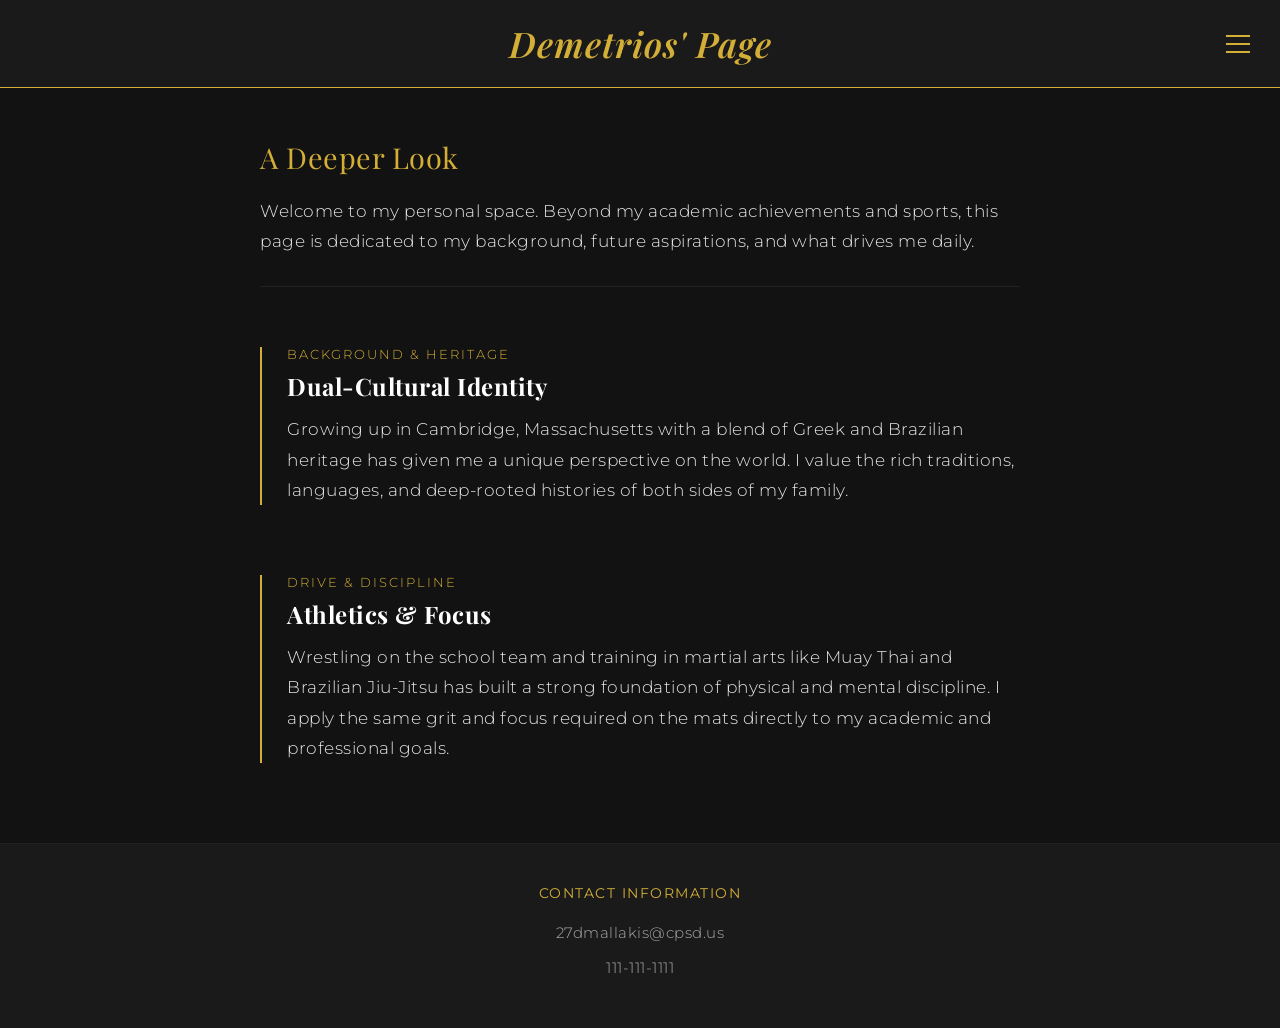
==== me.html @ a4295f93 "added a file called me.html and linked it to style.css" ====
<!DOCTYPE html>
<html lang="en">
<head>
    <meta charset="UTF-8">
    <meta name="viewport" content="width=device-width, initial-scale=1.0">
    <link rel="stylesheet" href="css/style.css">
    <link href="https://fonts.googleapis.com/css2?family=Montserrat:wght@300;400;500&family=Playfair+Display:ital,wght@0,400;0,600;1,400&display=swap" rel="stylesheet">
    <title>About Me - Detailed</title>
</head>
<body>

    <header>
        <h1>Demetrios' Page</h1>
        <div class="burger-menu">
            <input type="checkbox" id="menu-toggle">
            <label for="menu-toggle" class="burger-icon">
                <span></span>
                <span></span>
                <span></span>
            </label>
            <div class="menu-dropdown">
                <a href="index.html">Home</a>
                <a href="projects.html">Projects</a>
                <a href="me.html">Me</a>
            </div>
        </div>
    </header>

    <main>
        
        <section class="page-intro">
            <h2>A Deeper Look</h2>
            <p>
                Welcome to my personal space. Beyond my academic achievements and sports, 
                this page is dedicated to my background, future aspirations, and what drives me daily.
            </p>
        </section>

        <section class="project-card">
            <span class="project-meta">Background & Heritage</span>
            <h3>Dual-Cultural Identity</h3>
            <p>
                Growing up in Cambridge, Massachusetts with a blend of Greek and Brazilian heritage has given me a unique perspective on the world. I value the rich traditions, languages, and deep-rooted histories of both sides of my family.
            </p>
        </section>

        <section class="project-card">
            <span class="project-meta">Drive & Discipline</span>
            <h3>Athletics & Focus</h3>
            <p>
                Wrestling on the school team and training in martial arts like Muay Thai and Brazilian Jiu-Jitsu has built a strong foundation of physical and mental discipline. I apply the same grit and focus required on the mats directly to my academic and professional goals.
            </p>
        </section>

    </main>
    
    <footer>
        <div class="footer-content">
            <h3>Contact Information</h3>
            <p><a href="mailto:27dmallakis@cpsd.us">27dmallakis@cpsd.us</a></p>
            <p><a href="tel:111-111-1111">111-111-1111</a></p>
        </div>
    </footer>

</body>
</html>
---- css/style.css ----
* {
    margin: 0;
    padding: 0;
    box-sizing: border-box;
}

html {
    scroll-behavior: smooth;
}

body {
    background-color: #121212;
    font-family: 'Montserrat', sans-serif;
    font-weight: 300;
    letter-spacing: 0.5px;
}

header {
    position: sticky;
    top: 0; 
    position: relative;
    padding: 20px 0;
    display: flex;
    justify-content: center;
    align-items: center;
    background-color: #1a1a1a;
    border-bottom: 1px solid #d4af37;
    width: 100%;
    z-index: 100;
}

h1 {
    text-align: center;
    font-family: 'Playfair Display', Georgia, serif;
    font-weight: 600;
    font-style: italic;
    font-size: 2.2rem;
    color: #d4af37;
    letter-spacing: 1px;
}

.burger-menu {
    position: absolute;
    right: 30px;
    display: flex;
    align-items: center;
}

#menu-toggle {
    display: none;
}

.burger-icon {
    display: flex;
    flex-direction: column;
    justify-content: space-between;
    width: 24px;
    height: 18px;
    cursor: pointer;
    z-index: 10;
}

.burger-icon span {
    display: block;
    width: 100%;
    height: 2px;
    background-color: #d4af37;
    transition: all 0.3s ease;
}

.menu-dropdown {
    position: absolute;
    top: 40px;
    right: 0;
    background-color: #1a1a1a;
    border: 1px solid #d4af37;
    border-radius: 4px;
    padding: 15px;
    display: flex;
    flex-direction: column;
    gap: 15px;
    min-width: 150px;
    opacity: 0;
    visibility: hidden;
    transform: translateY(-10px);
    transition: all 0.3s ease;
}

.menu-dropdown a {
    font-family: 'Montserrat', sans-serif;
    color: #aaaaaa;
    text-decoration: none;
    font-size: 0.9rem;
    text-transform: uppercase;
    letter-spacing: 1px;
    transition: color 0.2s ease;
}

.menu-dropdown a:hover {
    color: #d4af37;
}

#menu-toggle:checked ~ .menu-dropdown {
    opacity: 1;
    visibility: visible;
    transform: translateY(0);
}

#menu-toggle:checked ~ .burger-icon span:nth-child(1) {
    transform: translateY(8px) rotate(45deg);
}

#menu-toggle:checked ~ .burger-icon span:nth-child(2) {
    opacity: 0;
}

#menu-toggle:checked ~ .burger-icon span:nth-child(3) {
    transform: translateY(-8px) rotate(-45deg);
}

nav {
    display: flex;
    justify-content: center;
    gap: 30px;
    margin: 40px 0;
}

nav a {
    font-family: 'Montserrat', sans-serif;
    font-weight: 400;
    color: #aaaaaa;
    text-decoration: none;
    font-size: 0.95rem;
    text-transform: uppercase;
    letter-spacing: 2px;
    transition: color 0.3s ease;
}

nav a:hover {
    color: #d4af37;
    text-decoration: none;
}

main {
    max-width: 800px;
    margin: 0 auto;
    padding: 0 20px;
}

section {
    margin-bottom: 60px;
    scroll-margin-top: 100px;
}

h2 {
    font-family: 'Playfair Display', Georgia, serif;
    font-weight: 400;
    font-size: 1.8rem;
    color: #d4af37;
    margin-bottom: 20px;
    letter-spacing: 0.5px;
}

p, ol {
    color: #e5e5e5;
    line-height: 1.8;
    font-size: 1.05rem;
}

ol {
    padding-left: 20px;
}

li {
    margin-bottom: 10px;
}

.heritage-gallery {
    display: grid;
    grid-template-columns: 1fr 1fr;
    gap: 20px;
    margin-top: 10px;
    margin-bottom: 60px;
}

.gallery-item {
    position: relative;
    overflow: hidden;
    border: 1px solid #222222;
    border-radius: 4px;
    transition: border-color 0.3s ease;
}

.gallery-item img {
    width: 100%;
    height: 250px;
    object-fit: cover;
    display: block;
    filter: grayscale(20%) brightness(90%);
    transition: transform 0.5s ease, filter 0.5s ease;
}

.gallery-caption {
    position: absolute;
    bottom: 15px;
    left: 15px;
    font-family: 'Playfair Display', Georgia, serif;
    font-style: italic;
    color: #d4af37;
    font-size: 1.2rem;
    text-shadow: 2px 2px 4px rgba(0, 0, 0, 0.8);
    z-index: 2;
}

.gallery-item:hover {
    border-color: #d4af37;
}

.gallery-item:hover img {
    transform: scale(1.04);
    filter: grayscale(0%) brightness(100%);
}

footer {
    display: flex;
    justify-content: center;
    align-items: center;
    background-color: #1a1a1a;
    border-top: 1px solid #222222;
    width: 100%;
    padding: 40px 0;
    margin-top: 80px;
}

.footer-content {
    text-align: center;
}

footer h3 {
    font-family: 'Montserrat', sans-serif;
    font-weight: 400;
    color: #d4af37;
    font-size: 0.9rem;
    text-transform: uppercase;
    letter-spacing: 1.5px;
    margin-bottom: 15px;
}

footer p {
    margin-bottom: 5px;
}

footer a {
    font-family: 'Montserrat', sans-serif;
    color: #aaaaaa;
    text-decoration: none;
    font-size: 0.95rem;
    transition: color 0.3s ease;
}

footer a:hover {
    color: #ffffff;
}

.project-card {
    border-left: 2px solid #d4af37;
    padding-left: 25px;
    margin-bottom: 70px;
}

.project-card h3 {
    font-family: 'Playfair Display', Georgia, serif;
    color: #ffffff;
    font-size: 1.5rem;
    margin-bottom: 12px;
}

.project-meta {
    display: block;
    font-family: 'Montserrat', sans-serif;
    font-size: 0.8rem;
    color: #d4af37;
    text-transform: uppercase;
    letter-spacing: 2px;
    margin-bottom: 8px;
}

.project-card p + p {
    margin-top: 15px; 
}

.page-intro {
    border-bottom: 1px solid #222222;
    padding-bottom: 30px;
    margin-top: 50px;
}

@media (max-width: 600px) {
    .heritage-gallery {
        grid-template-columns: 1fr;
        margin-bottom: 40px;
    }
}
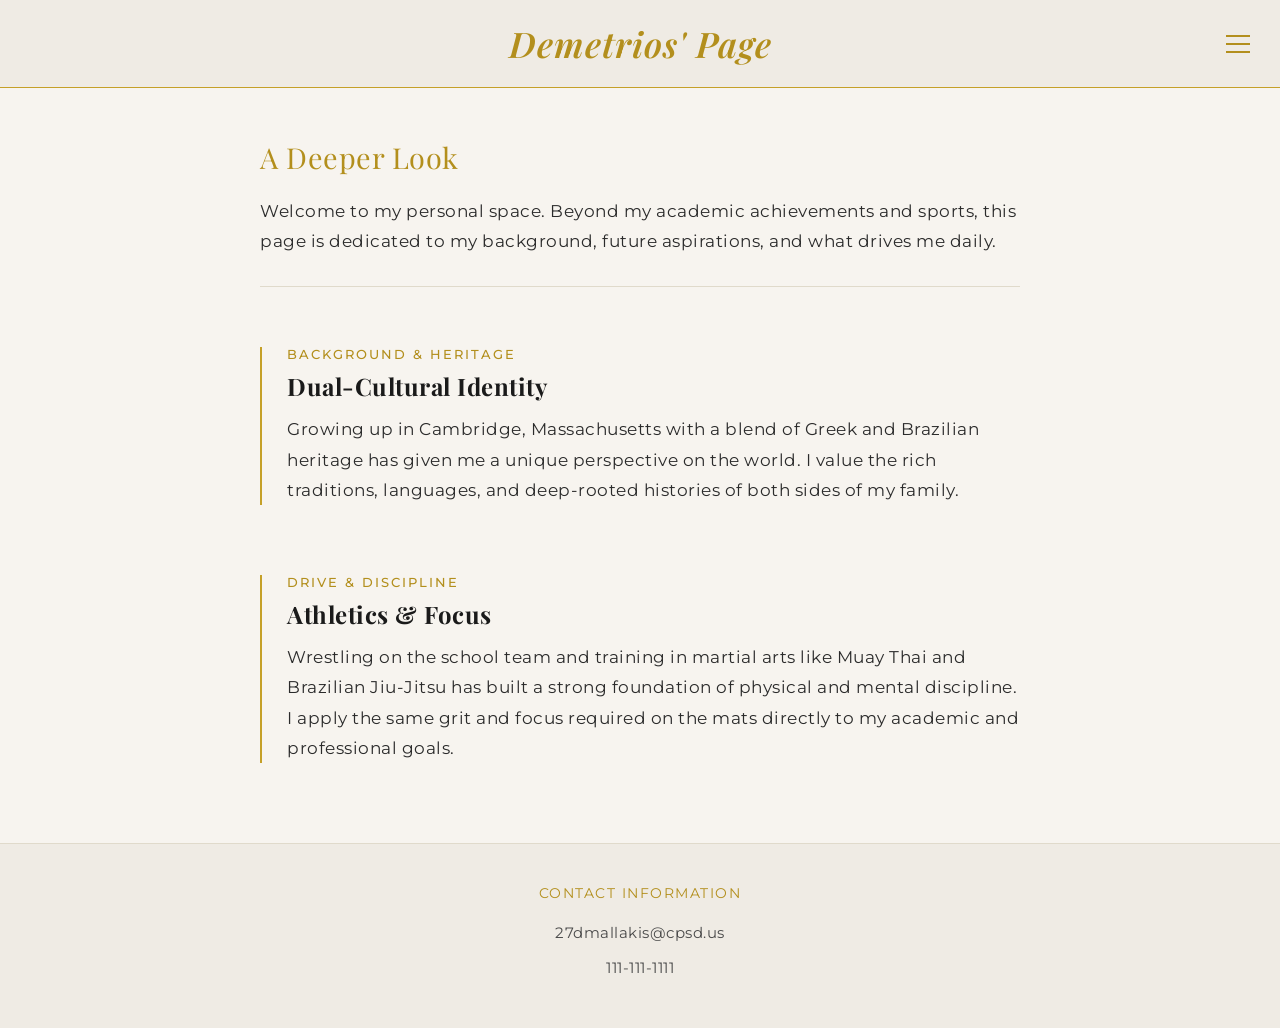
==== commit bf9bb49d: "changed the color of me.html page" ====
--- a/me.html
+++ b/me.html
@@ -4,10 +4,10 @@
     <meta charset="UTF-8">
     <meta name="viewport" content="width=device-width, initial-scale=1.0">
     <link rel="stylesheet" href="css/style.css">
-    <link href="https://fonts.googleapis.com/css2?family=Montserrat:wght@300;400;500&family=Playfair+Display:ital,wght@0,400;0,600;1,400&display=swap" rel="stylesheet">
+    <link href="https://fonts.googleapis.com/css2?family=Montserrat:wght@300;400;500;600&family=Playfair+Display:ital,wght@0,400;0,600;1,400&display=swap" rel="stylesheet">
     <title>About Me - Detailed</title>
 </head>
-<body>
+<body class="light-luxury-theme">
 
     <header>
         <h1>Demetrios' Page</h1>
--- a/css/style.css
+++ b/css/style.css
@@ -300,4 +300,81 @@
         grid-template-columns: 1fr;
         margin-bottom: 40px;
     }
+}
+
+.light-luxury-theme {
+    background-color: #f7f4ef;
+}
+
+.light-luxury-theme body {
+    background-color: #f7f4ef;
+}
+
+.light-luxury-theme header {
+    background-color: #efebe4;
+    border-bottom: 1px solid #c5a028;
+}
+
+.light-luxury-theme h1 {
+    color: #b38f1d;
+}
+
+.light-luxury-theme .burger-icon span {
+    background-color: #b38f1d;
+}
+
+.light-luxury-theme .menu-dropdown {
+    background-color: #efebe4;
+    border: 1px solid #c5a028;
+}
+
+.light-luxury-theme .menu-dropdown a {
+    color: #4a4a4a;
+}
+
+.light-luxury-theme .menu-dropdown a:hover {
+    color: #b38f1d;
+}
+
+.light-luxury-theme h2 {
+    color: #b38f1d;
+}
+
+.light-luxury-theme p {
+    color: #2b2b2b;
+    font-weight: 400;
+}
+
+.light-luxury-theme .page-intro {
+    border-bottom: 1px solid #e0dacb;
+}
+
+.light-luxury-theme .project-card {
+    border-left: 2px solid #c5a028;
+}
+
+.light-luxury-theme .project-card h3 {
+    color: #1a1a1a;
+}
+
+.light-luxury-theme .project-meta {
+    color: #b38f1d;
+    font-weight: 500;
+}
+
+.light-luxury-theme footer {
+    background-color: #efebe4;
+    border-top: 1px solid #e0dacb;
+}
+
+.light-luxury-theme footer h3 {
+    color: #b38f1d;
+}
+
+.light-luxury-theme footer a {
+    color: #4a4a4a;
+}
+
+.light-luxury-theme footer a:hover {
+    color: #1a1a1a;
 }
